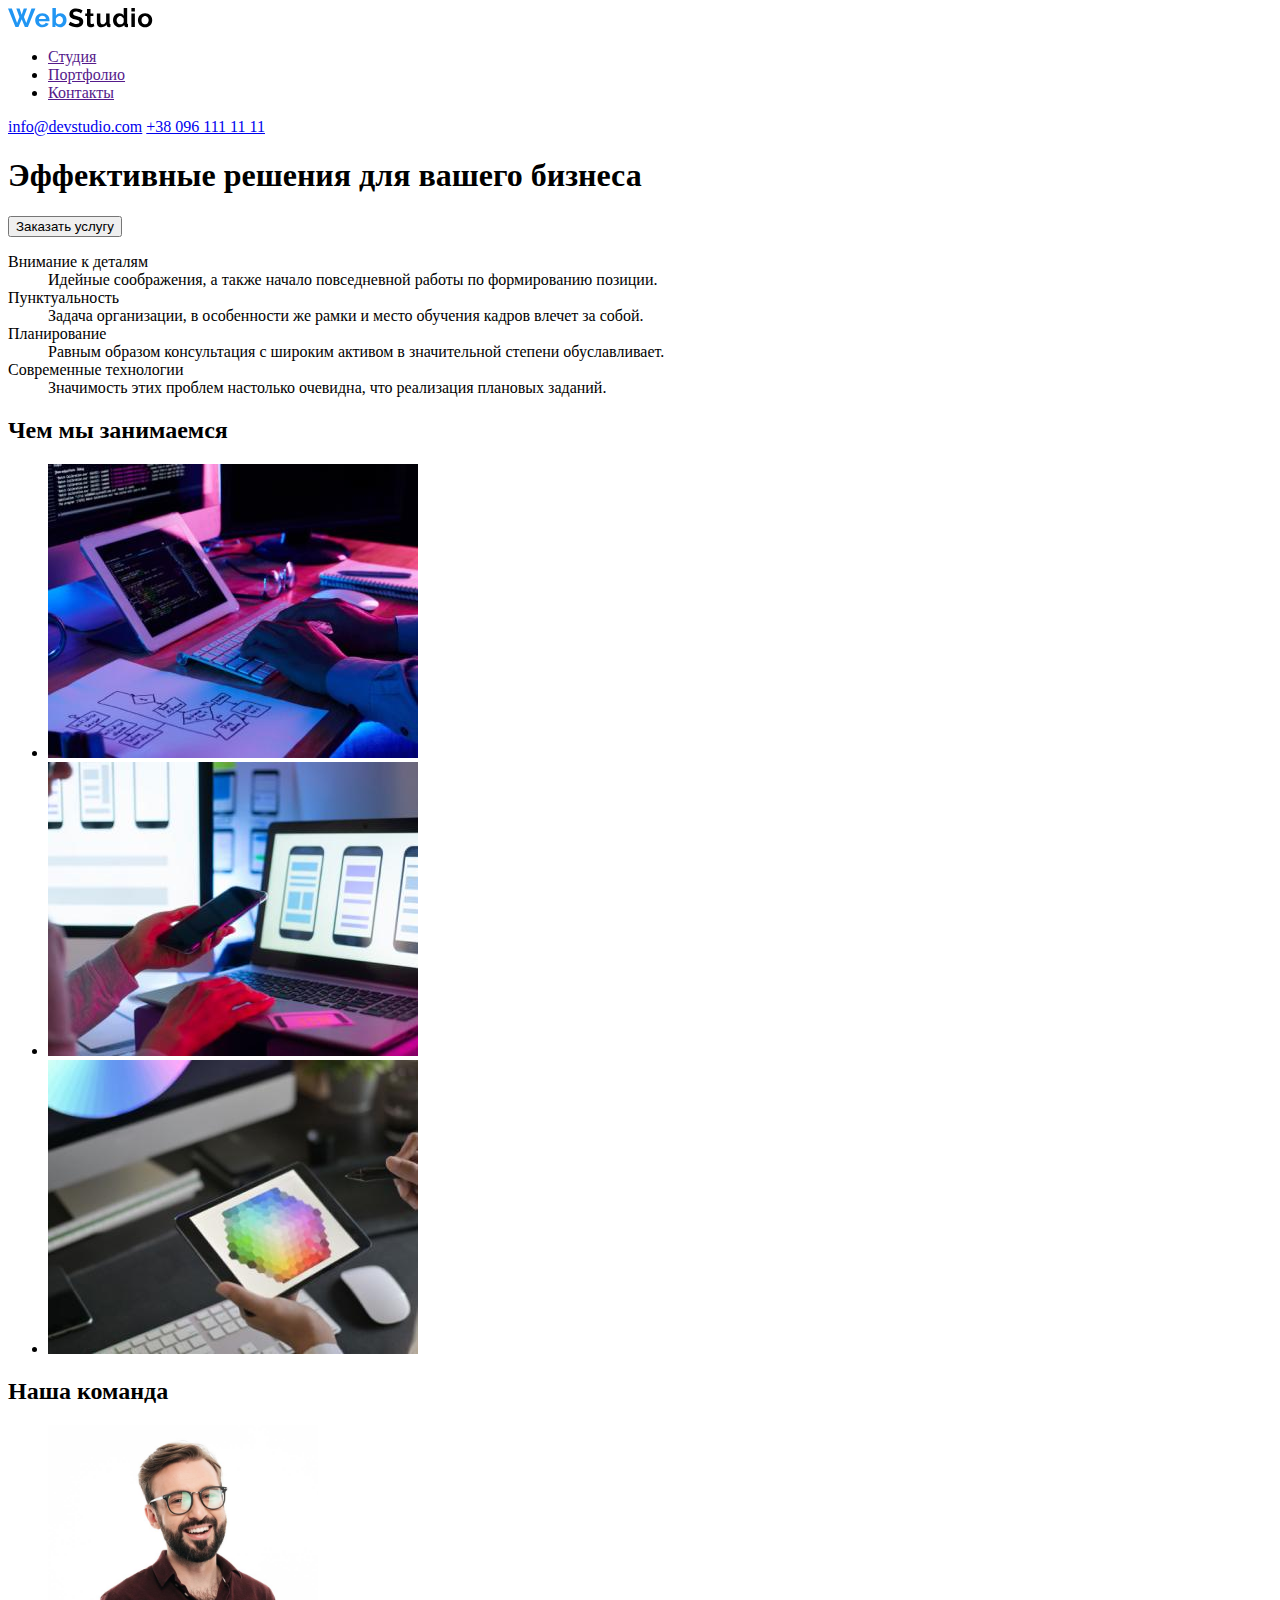
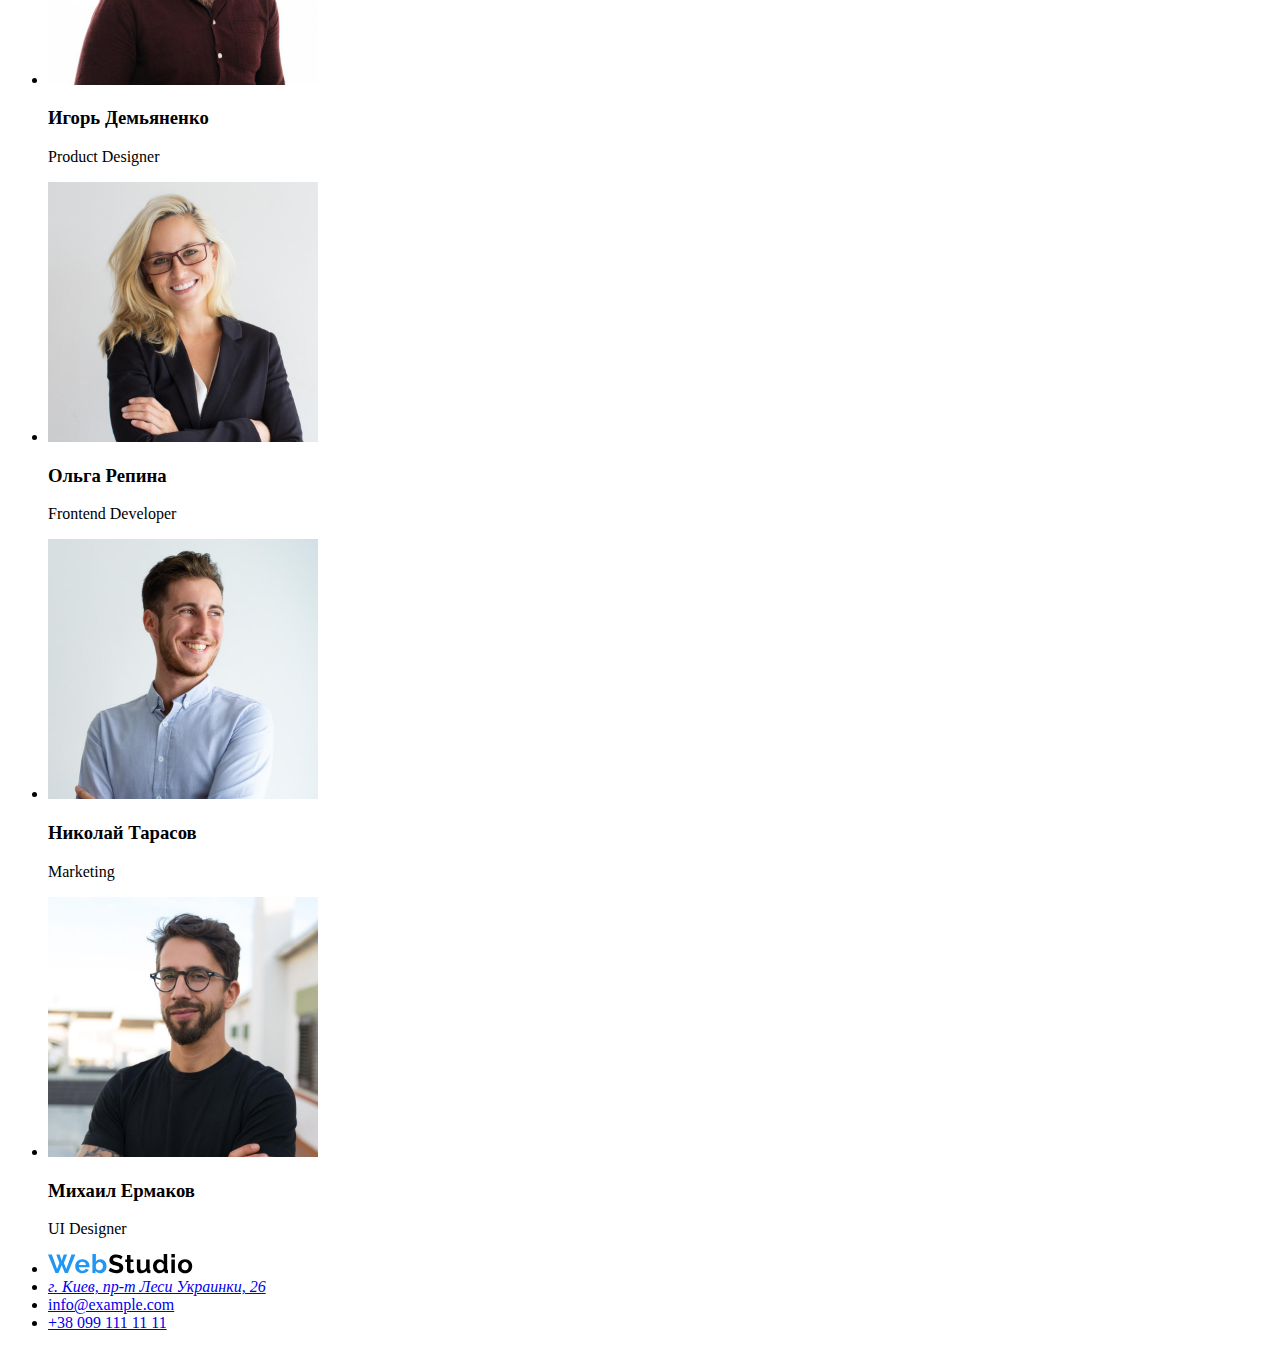
==== index.html @ dc41c631 "goit-markup-hw-02" ====
<!DOCTYPE html>
<html lang="ru">
<head>
    <meta charset="UTF-8">
    <meta http-equiv="X-UA-Compatible" content="IE=edge">
    <meta name="viewport" content="width=device-width, initial-scale=1.0">
    <title>WebStudio</title>
</head>
<body>
    <header>
        <nav>
        <a href=""><img src="/images/WebStudio.svg" alt="logo"></a>
        <ul>
            <li>
                <a href="">Студия</a>
            </li>
            <li>
                <a href="">Портфолио</a>
            </li>
            <li>
                <a href="">Контакты</a>
            </li>
        </ul>
        </nav>
        <a href="mailto:info@devstudio.com">info@devstudio.com</a>
        <a href="tel:+380961111111">+38 096 111 11 11</a>
    </header>
    <main>
        <section>
            <h1>Эффективные решения для вашего бизнеса</h1>
            <button type="button">Заказать услугу</button>
        </section>
        <section>
            <h2 hidden>Описание</h2>
            <dl>
                <dt>Внимание к деталям</dt>
                <dd>Идейные соображения, а также начало повседневной работы по формированию позиции.</dd>
                <dt>Пунктуальность</dt>
                <dd>Задача организации, в особенности же рамки и место обучения кадров влечет за собой.</dd>
                <dt>Планирование</dt>
                <dd>Равным образом консультация с широким активом в значительной степени обуславливает.</dd>
                <dt>Современные технологии</dt>
                <dd>Значимость этих проблем настолько очевидна, что реализация плановых заданий.</dd>
            </dl>
        </section>
        <section>
            <h2>Чем мы занимаемся</h2>
            <ul>
                <li><img 
                    src="/images/about_1.jpg" 
                    alt="computer"
                    width="370"
                    height="294"
                    >
                </li>
                <li><img src="/images/about_2.jpg" 
                    alt="phone"
                    width="370"
                    height="294"
                    >
                </li>
                <li><img src="/images/about_3.jpg"
                     alt="tablet"
                     width="370"
                     height="294"
                    >
                    </li>
            </ul>
        </section>
        <section>
            <h2>Наша команда</h2>
            <ul>
                <li><img src="/images/team_1.jpg" alt="computer" width="270" height="260">
                    <h3>Игорь Демьяненко</h3>
                    <p lang="en">Product Designer</p>
                    
                </li>
                <li><img src="/images/team_2.jpg" alt="phone" width="270" height="260">
                    <h3>Ольга Репина</h3>
                    <p lang="en">Frontend Developer</p>
                </li>
                <li><img src="/images/team_3.jpg" alt="tablet" width="270" height="260">
                    <h3>Николай Тарасов</h3>
                    <p lang="en">Marketing</p>
                </li>
                <li><img src="/images/team_4.jpg" alt="tablet" width="270" height="260">
                    <h3>Михаил Ермаков</h3>
                    <p lang="en">UI Designer</p>
                </li>
            </ul>
        </section>
    </main>
    <footer>
        <ul>
            <li><a href=""><img src="/images/WebStudio.svg" alt="logo"></a>
            </li>
            <li>
                <address>
                    <a href="https://goo.gl/maps/vY3BDn3XB5CnUUM28" target="_blank" rel="noopener noferrer">г. Киев, пр-т Леси Украинки, 26</a>
                </address>
            </li>
            <li>
                <a href="info@example.com">info@example.com</a>
            </li>
            <li>
                <a href="tel:+380991111111">+38 099 111 11 11</a>
            </li>
        </ul>
    </footer>
</body>
</html>
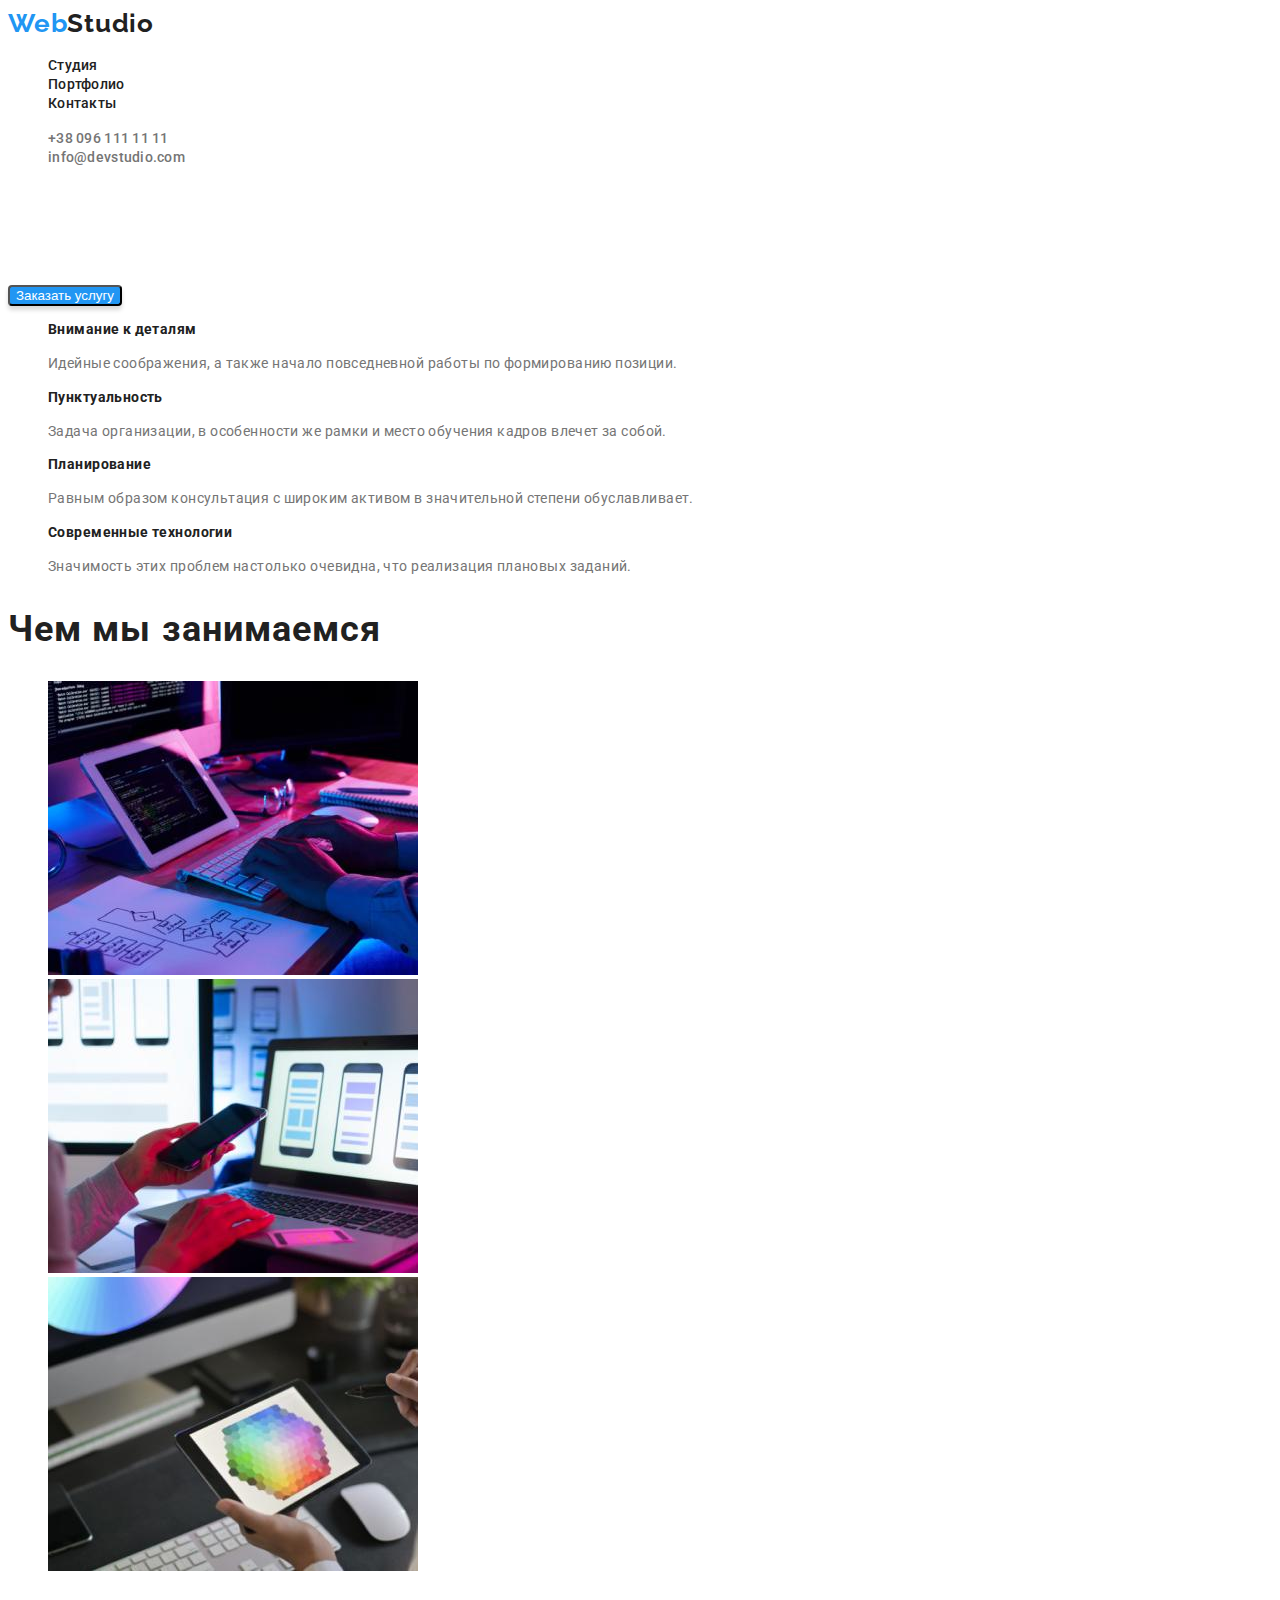
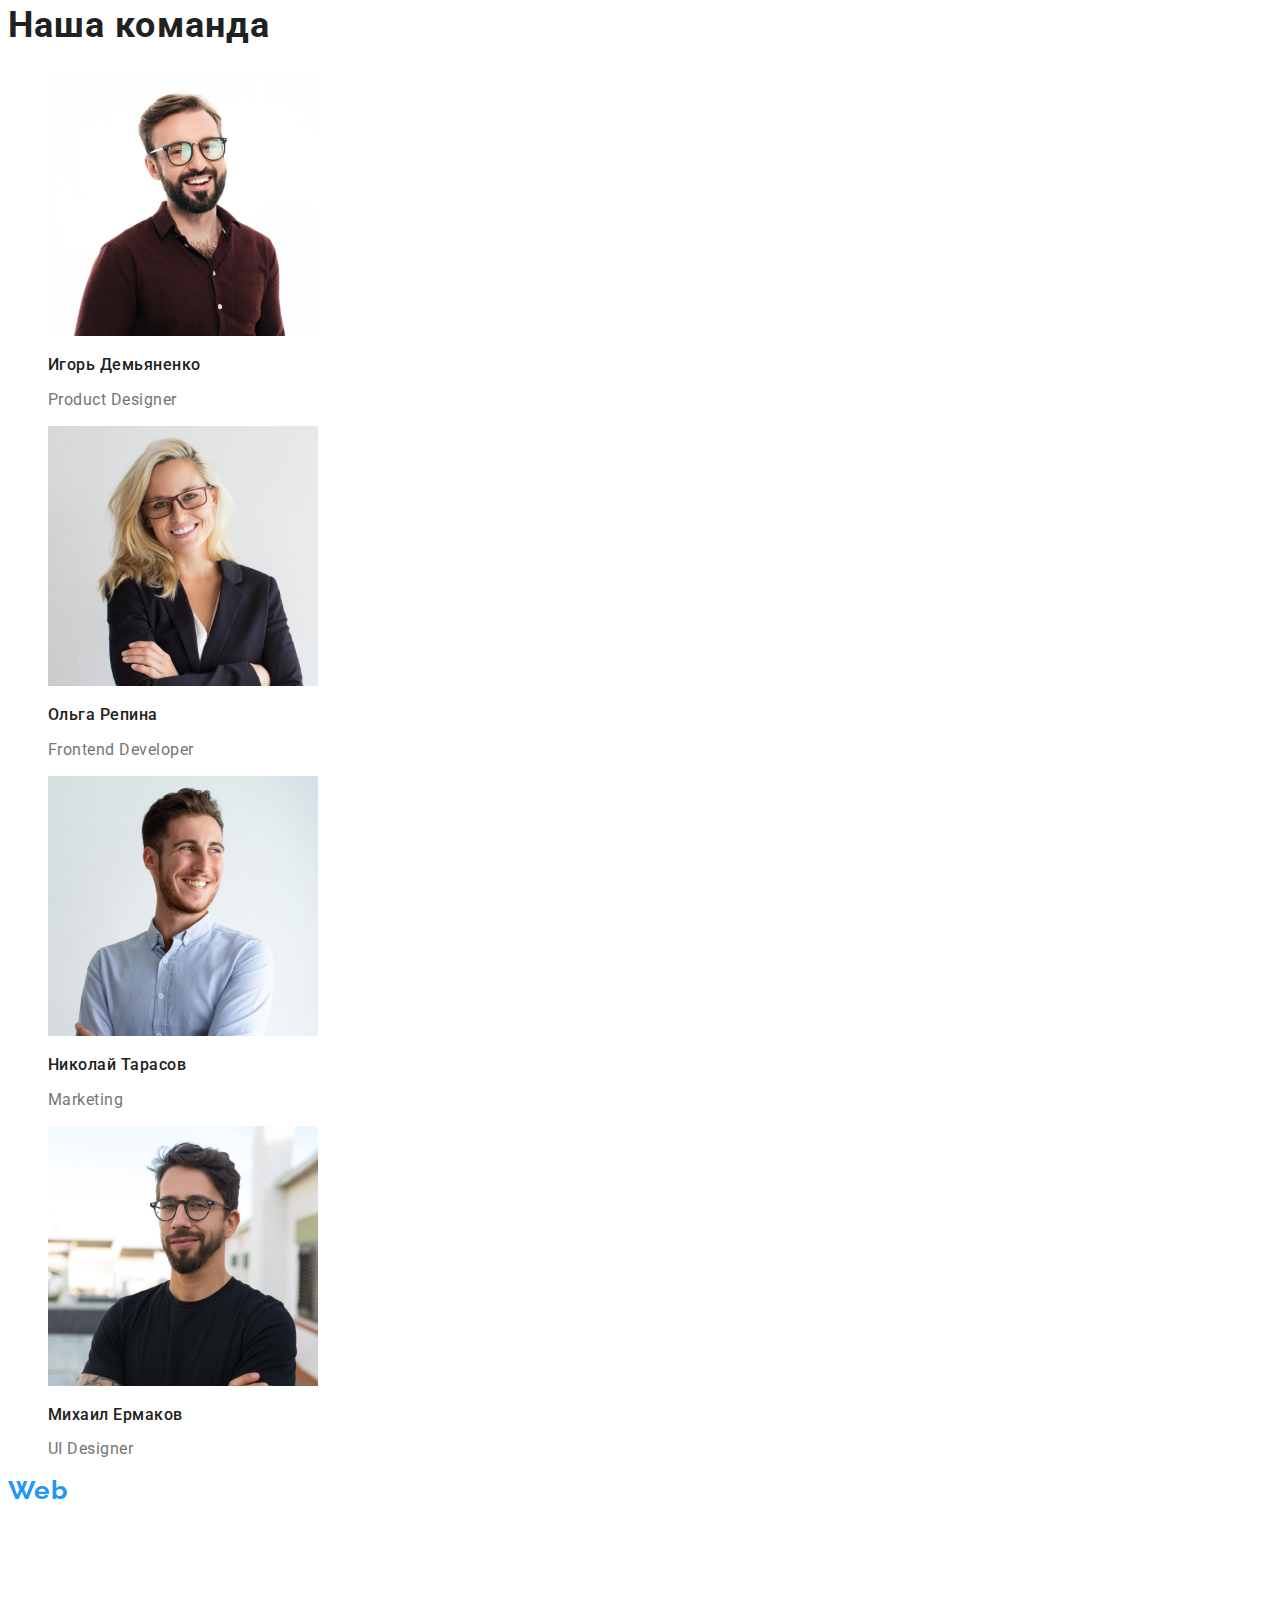
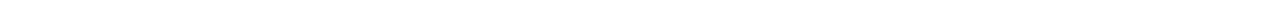
==== commit 53136eb0: "goit-markup-hw-02" ====
--- a/index.html
+++ b/index.html
@@ -5,61 +5,82 @@
     <meta http-equiv="X-UA-Compatible" content="IE=edge">
     <meta name="viewport" content="width=device-width, initial-scale=1.0">
     <title>WebStudio</title>
+    <link rel="preconnect" href="https://fonts.googleapis.com">
+    <link rel="preconnect" href="https://fonts.gstatic.com" crossorigin>
+    <link href="https://fonts.googleapis.com/css2?family=Raleway:wght@700&display=swap" rel="stylesheet">
+    <link rel="preconnect" href="https://fonts.googleapis.com">
+    <link rel="preconnect" href="https://fonts.gstatic.com" crossorigin>
+    <link href="https://fonts.googleapis.com/css2?family=Roboto:wght@400;500;700&display=swap" rel="stylesheet">
+    <link rel="stylesheet" href="/css/styles.css" />
 </head>
 <body>
     <header>
-        <nav>
-        <a href=""><img src="/images/WebStudio.svg" alt="logo"></a>
-        <ul>
+        <nav class="header-nav">
+        <a class="link logo" href=""><span class="logo0" lang="en">Web</span><span class="logo1" lang="en">Studio</span></a>
+        <ul class="list menu-list">
             <li>
-                <a href="">Студия</a>
+                <a class="menu-link link" href="index.html">Студия</a>
             </li>
             <li>
-                <a href="">Портфолио</a>
+                <a class="menu-link link" href="portfolio.html">Портфолио</a>
             </li>
             <li>
-                <a href="">Контакты</a>
+                <a class="menu-link link" href="">Контакты</a>
             </li>
         </ul>
         </nav>
-        <a href="mailto:info@devstudio.com">info@devstudio.com</a>
-        <a href="tel:+380961111111">+38 096 111 11 11</a>
+        <ul class="list menu-list">
+            <li>
+                <a class="header-contact link" href="tel:+380961111111">+38 096 111 11 11</a>
+            </li>
+            <li>
+                <a class="header-contact link" href="mailto:info@devstudio.com">info@devstudio.com</a>
+            </li>
+        </ul>
     </header>
     <main>
         <section>
-            <h1>Эффективные решения для вашего бизнеса</h1>
-            <button type="button">Заказать услугу</button>
+            <h1 class="main-title">Эффективные решения для вашего бизнеса</h1>
+            <button class="btn-title" type="button">Заказать услугу</button>
         </section>
         <section>
             <h2 hidden>Описание</h2>
-            <dl>
-                <dt>Внимание к деталям</dt>
-                <dd>Идейные соображения, а также начало повседневной работы по формированию позиции.</dd>
-                <dt>Пунктуальность</dt>
-                <dd>Задача организации, в особенности же рамки и место обучения кадров влечет за собой.</dd>
-                <dt>Планирование</dt>
-                <dd>Равным образом консультация с широким активом в значительной степени обуславливает.</dd>
-                <dt>Современные технологии</dt>
-                <dd>Значимость этих проблем настолько очевидна, что реализация плановых заданий.</dd>
-            </dl>
+            <ul class="list attribute-list">
+                <li>
+                    <h3 class="attribute-title">Внимание к деталям</h3>
+                    <p class="attribute-body">Идейные соображения, а также начало повседневной работы по формированию позиции.</p>
+                </li>
+                <li>
+                    <h3 class="attribute-title">Пунктуальность</h3>
+                    <p class="attribute-body">Задача организации, в особенности же рамки и место обучения кадров влечет за собой.</p>
+                </li>
+                <li>
+                    <h3 class="attribute-title">Планирование</h3>
+                    <p class="attribute-body">Равным образом консультация с широким активом в значительной степени обуславливает.</p>
+                </li>
+                <li>
+                    <h3 class="attribute-title">Современные технологии</h3>
+                    <p class="attribute-body">Значимость этих проблем настолько очевидна, что реализация плановых заданий.</p>
+                </li>
+            </ul>
         </section>
         <section>
-            <h2>Чем мы занимаемся</h2>
-            <ul>
-                <li><img 
+            <h2 class="second-title">Чем мы занимаемся</h2>
+            <ul class="list working-list">
+                <li class="working-item"><img 
                     src="/images/about_1.jpg" 
                     alt="computer"
                     width="370"
                     height="294"
                     >
                 </li>
-                <li><img src="/images/about_2.jpg" 
+                <li class="working-item"><img src="/images/about_2.jpg" 
                     alt="phone"
                     width="370"
                     height="294"
                     >
                 </li>
-                <li><img src="/images/about_3.jpg"
+                <li class="working-item"><img src="/images/about_3.jpg"
                      alt="tablet"
                      width="370"
                      height="294"
@@ -68,44 +89,41 @@
             </ul>
         </section>
         <section>
-            <h2>Наша команда</h2>
-            <ul>
-                <li><img src="/images/team_1.jpg" alt="computer" width="270" height="260">
-                    <h3>Игорь Демьяненко</h3>
-                    <p lang="en">Product Designer</p>
+            <h2 class="team-title">Наша команда</h2>
+            <ul class="list team-list">
+                <li class="team-item"><img src="/images/team_1.jpg" alt="product_designer" width="270" height="260">
+                    <h3 class="team-name">Игорь Демьяненко</h3>
+                    <p class="team-pos" lang="en">Product Designer</p>
                     
                 </li>
-                <li><img src="/images/team_2.jpg" alt="phone" width="270" height="260">
-                    <h3>Ольга Репина</h3>
-                    <p lang="en">Frontend Developer</p>
+                <li class="team-item"><img src="/images/team_2.jpg" alt="frontend_developer" width="270" height="260">
+                    <h3 class="list team-name">Ольга Репина</h3>
+                    <p class="list team-pos" lang="en">Frontend Developer</p>
                 </li>
-                <li><img src="/images/team_3.jpg" alt="tablet" width="270" height="260">
-                    <h3>Николай Тарасов</h3>
-                    <p lang="en">Marketing</p>
+                <li class="team-item"><img src="/images/team_3.jpg" alt="marketing" width="270" height="260">
+                    <h3 class="team-name">Николай Тарасов</h3>
+                    <p class="team-pos" lang="en">Marketing</p>
                 </li>
-                <li><img src="/images/team_4.jpg" alt="tablet" width="270" height="260">
-                    <h3>Михаил Ермаков</h3>
-                    <p lang="en">UI Designer</p>
+                <li class="team-item"><img src="/images/team_4.jpg" alt="ui_designer" width="270" height="260">
+                    <h3 class="team-name">Михаил Ермаков</h3>
+                    <p class="team-pos" lang="en">UI Designer</p>
                 </li>
             </ul>
         </section>
     </main>
     <footer>
-        <ul>
-            <li><a href=""><img src="/images/WebStudio.svg" alt="logo"></a>
+        <a class="link logo" href=""><span class="logo0" lang="en">Web</span><span class="logo2" lang="en">Studio</span></a>
+        <address>
+                <a class="address-city" href="https://goo.gl/maps/vY3BDn3XB5CnUUM28" target="_blank" rel="noopener noferrer">г. Киев, пр-т Леси Украинки,26</a>
+        <ul class=" list menu-list">
+            <li>
+                <a class="footer-contact link" href="info@example.com">info@example.com</a>
             </li>
             <li>
-                <address>
-                    <a href="https://goo.gl/maps/vY3BDn3XB5CnUUM28" target="_blank" rel="noopener noferrer">г. Киев, пр-т Леси Украинки, 26</a>
-                </address>
-            </li>
-            <li>
-                <a href="info@example.com">info@example.com</a>
-            </li>
-            <li>
-                <a href="tel:+380991111111">+38 099 111 11 11</a>
+                <a class="footer-contact link" href="tel:+380991111111">+38 099 111 11 11</a>
             </li>
         </ul>
+        </address>
     </footer>
 </body>
-</html>+</html> --- a/css/styles.css
+++ b/css/styles.css
@@ -0,0 +1,200 @@
+:root {
+  --header-color: #212121;
+  --logo-color: #2196f3;
+  --primary-title-color: #212121;
+  --second-title-color: #ffffff;
+  --primary-text-color: #757575;
+  --second-text-color: #ffffff;
+  --accent-text-color: #2196f3;
+}
+
+body {
+  font-family: "Roboto", sans-serif;
+}
+
+.list {
+  list-style: none;
+}
+
+.link {
+  text-decoration: none;
+}
+
+/*Studio-header*/
+
+.logo0 {
+  font-family: "Raleway";
+  font-style: normal;
+  font-weight: bold;
+  font-size: 26px;
+  line-height: 1.19;
+  letter-spacing: 0.03em;
+  color: var(--logo-color);
+}
+
+.logo1 {
+  font-family: "Raleway";
+  font-style: normal;
+  font-weight: bold;
+  font-size: 26px;
+  line-height: 1.19;
+  letter-spacing: 0.03em;
+  color: var(--primary-title-color);
+}
+
+.menu-link {
+  font-weight: 500;
+  font-size: 14px;
+  line-height: 1.14;
+  letter-spacing: 0.02em;
+  color: var(--header-color);
+}
+
+.menu-link:hover,
+.menu-link:focus {
+  color: var(--accent-text-color);
+}
+
+.header-contact:hover,
+.header-contact:focus {
+  color: var(--accent-text-color);
+}
+
+.header-contact {
+  font-weight: 500;
+  font-size: 14px;
+  line-height: 1.14;
+  letter-spacing: 0.02em;
+  color: var(--primary-text-color);
+}
+
+/*Studio-main*/
+
+.main-title {
+  font-weight: 900;
+  font-size: 44px;
+  line-height: 1.36;
+  letter-spacing: 0.06em;
+  color: var(--second-title-color);
+}
+
+.btn-title {
+  background: #2196f3;
+  box-shadow: 0px 4px 4px rgba(0, 0, 0, 0.15);
+  border-radius: 4px;
+  color: var(--second-title-color);
+}
+
+.attribute-title {
+  font-weight: bold;
+  font-size: 14px;
+  line-height: 1.14;
+  letter-spacing: 0.03em;
+  color: var(--primary-title-color);
+}
+
+.attribute-body {
+  font-size: 14px;
+  line-height: 1.71;
+  letter-spacing: 0.03em;
+  color: var(--primary-text-color);
+}
+
+.second-title {
+  font-weight: bold;
+  font-size: 36px;
+  line-height: 1.16;
+  letter-spacing: 0.03em;
+  color: var(--primary-title-color);
+}
+
+.team-title {
+  font-weight: bold;
+  font-size: 36px;
+  line-height: 1.16;
+  letter-spacing: 0.03em;
+  color: var(--primary-title-color);
+}
+
+.team-name {
+  font-weight: 500;
+  font-size: 16px;
+  line-height: 1.18;
+  letter-spacing: 0.03em;
+  color: var(--primary-title-color);
+}
+
+.team-pos {
+  font-size: 16px;
+  line-height: 1.18;
+  letter-spacing: 0.03em;
+  color: var(--primary-text-color);
+}
+
+/*Studio-footer*/
+
+.logo2 {
+  font-family: "Raleway";
+  font-style: normal;
+  font-weight: bold;
+  font-size: 26px;
+  line-height: 1.19;
+  letter-spacing: 0.03em;
+  color: var(--second-title-color);
+}
+
+.address-city {
+  font-weight: normal;
+  font-size: 14px;
+  line-height: 1.71;
+  letter-spacing: 0.03em;
+  color: var(--second-text-color);
+}
+
+.footer-contact {
+  font-weight: 500;
+  font-size: 14px;
+  line-height: 1.71;
+  letter-spacing: 0.03em;
+  color: rgba(255, 255, 255, 0.6);
+}
+
+.footer-contact:hover,
+.footer-contact:focus {
+  color: var(--accent-text-color);
+}
+
+/*Portfolio-main*/
+
+.btn-menu {
+  font-weight: 500;
+  font-size: 16px;
+  line-height: 1.62;
+  letter-spacing: 0.03em;
+  color: var(--primary-title-color);
+}
+
+.btn-item {
+  background-color: #f5f4fa;
+}
+
+.btn-item:hover,
+.btn-item:focus {
+  color: var(--second-title-color);
+  background-color: var(--accent-text-color);
+}
+
+.project-title {
+  font-weight: bold;
+  font-size: 18px;
+  line-height: 2;
+  letter-spacing: 0.06em;
+  color: var(--primary-title-color);
+}
+
+.project-body {
+  font-size: 16px;
+  line-height: 1.87;
+  letter-spacing: 0.03em;
+  color: var(--primary-text-color);
+}
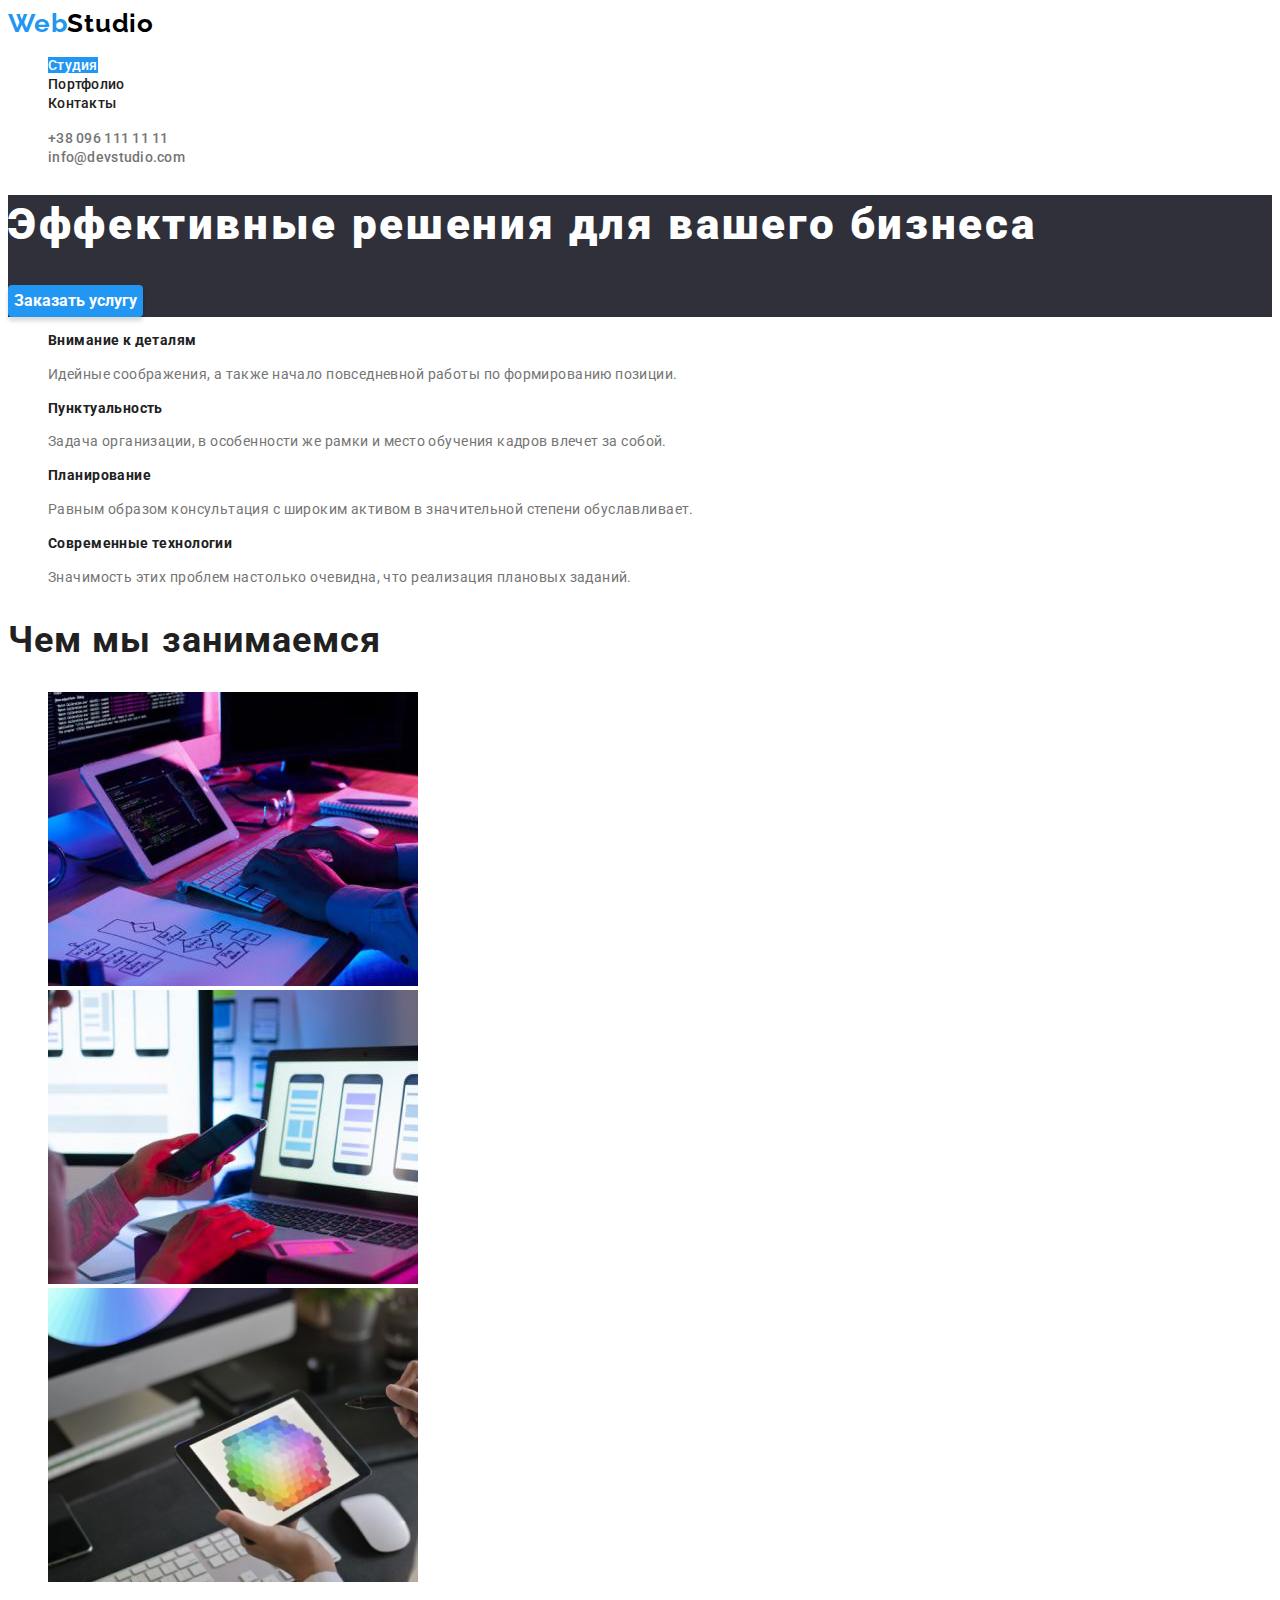
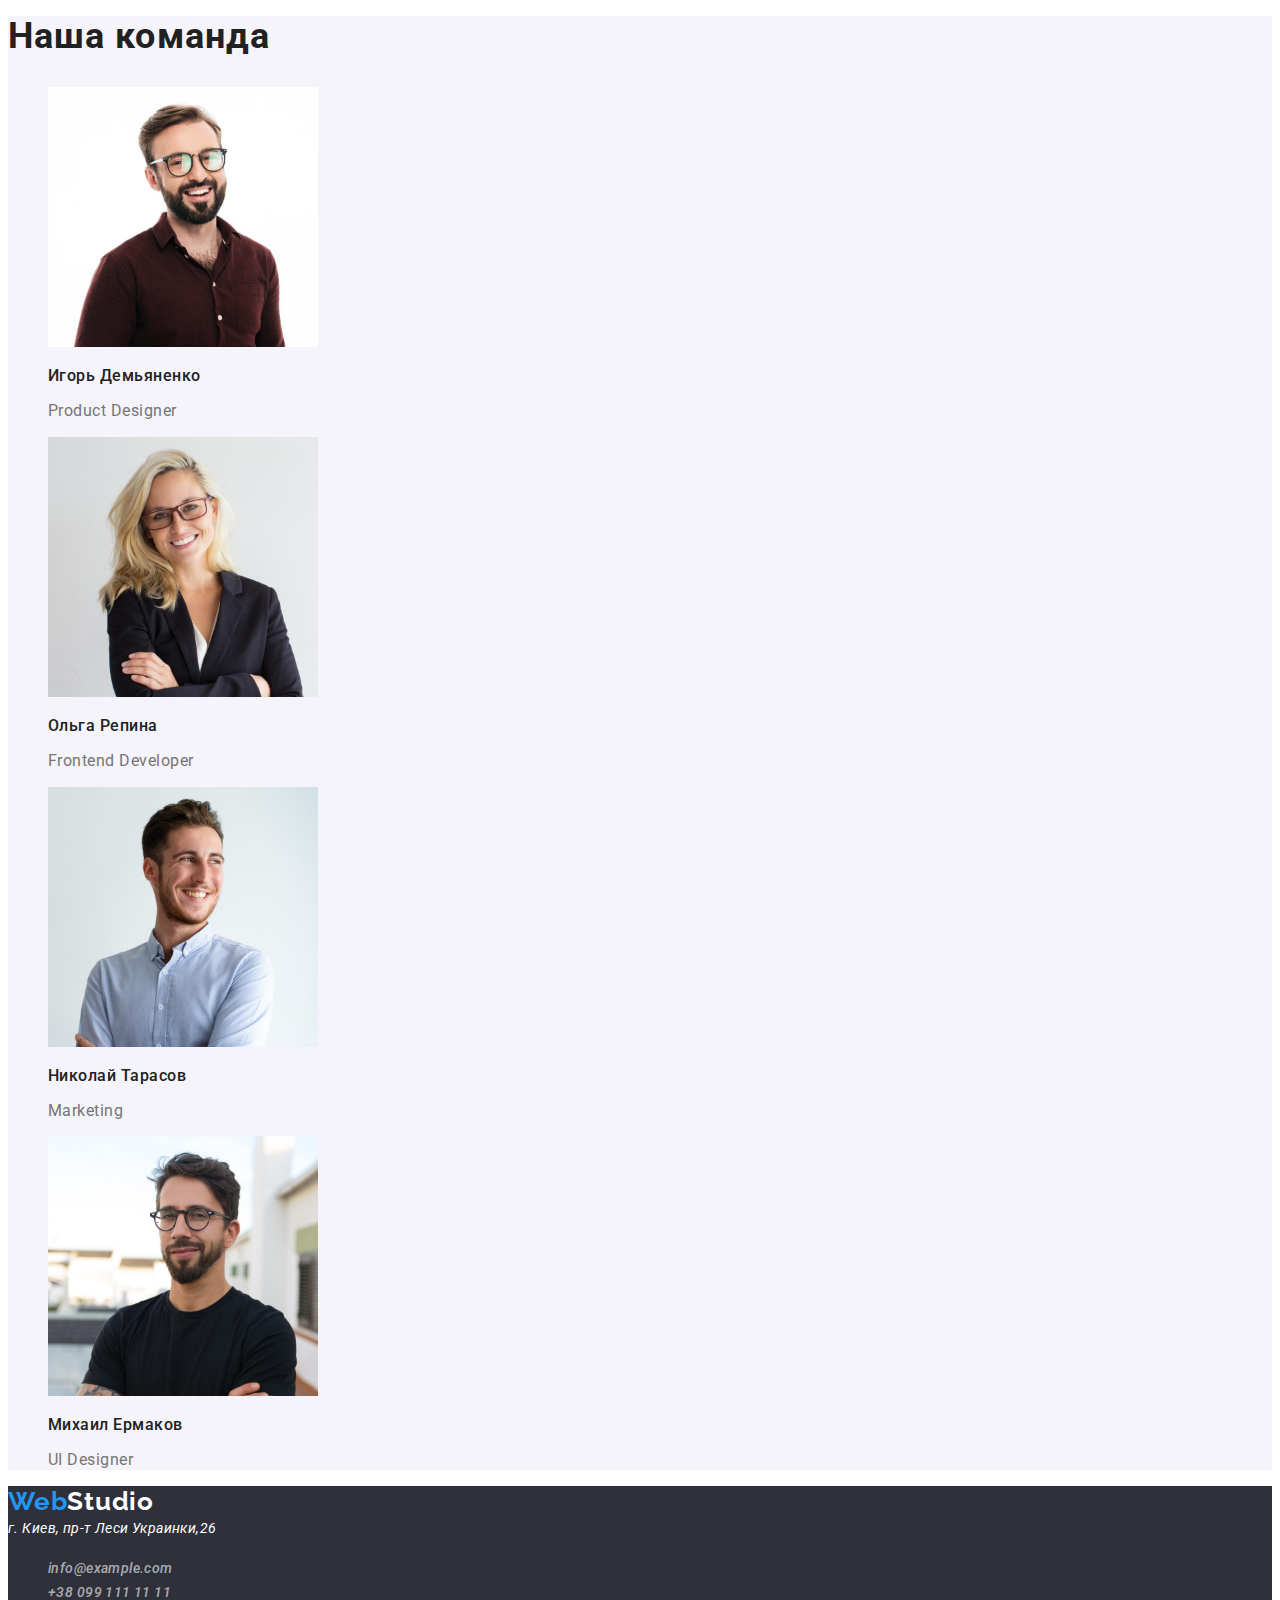
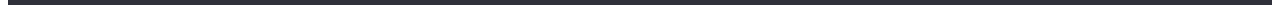
==== commit 4ecbdccf: "goit-markup-hw-02" ====
--- a/index.html
+++ b/index.html
@@ -7,19 +7,16 @@
     <title>WebStudio</title>
     <link rel="preconnect" href="https://fonts.googleapis.com">
     <link rel="preconnect" href="https://fonts.gstatic.com" crossorigin>
-    <link href="https://fonts.googleapis.com/css2?family=Raleway:wght@700&display=swap" rel="stylesheet">
-    <link rel="preconnect" href="https://fonts.googleapis.com">
-    <link rel="preconnect" href="https://fonts.gstatic.com" crossorigin>
-    <link href="https://fonts.googleapis.com/css2?family=Roboto:wght@400;500;700&display=swap" rel="stylesheet">
-    <link rel="stylesheet" href="/css/styles.css" />
+    <link href="https://fonts.googleapis.com/css2?family=Raleway:wght@700&family=Roboto:wght@400;500;700;900&display=swap" rel="stylesheet">
+    <link rel="stylesheet" href="./css/styles.css" />
 </head>
 <body>
     <header>
         <nav class="header-nav">
-        <a class="link logo" href=""><span class="logo0" lang="en">Web</span><span class="logo1" lang="en">Studio</span></a>
+        <a class="link logo" href="">Web<span class="logo1" lang="en">Studio</span></a>
         <ul class="list menu-list">
             <li>
-                <a class="menu-link link" href="index.html">Студия</a>
+                <a class="menu-link link current" href="index.html">Студия</a>
             </li>
             <li>
                 <a class="menu-link link" href="portfolio.html">Портфолио</a>
@@ -39,12 +36,12 @@
         </ul>
     </header>
     <main>
-        <section>
+        <section class ="hero">
             <h1 class="main-title">Эффективные решения для вашего бизнеса</h1>
             <button class="btn-title" type="button">Заказать услугу</button>
         </section>
         <section>
-            <h2 hidden>Описание</h2>
+            <h1 hidden>Описание</h2>
             <ul class="list attribute-list">
                 <li>
                     <h3 class="attribute-title">Внимание к деталям</h3>
@@ -88,7 +85,7 @@
                     </li>
             </ul>
         </section>
-        <section>
+        <section class="team">
             <h2 class="team-title">Наша команда</h2>
             <ul class="list team-list">
                 <li class="team-item"><img src="/images/team_1.jpg" alt="product_designer" width="270" height="260">
@@ -111,10 +108,10 @@
             </ul>
         </section>
     </main>
-    <footer>
-        <a class="link logo" href=""><span class="logo0" lang="en">Web</span><span class="logo2" lang="en">Studio</span></a>
+    <footer class ="hero">
+        <a class="link logo" href="">Web<span class="logo2" lang="en">Studio</span></a>
         <address>
-                <a class="address-city" href="https://goo.gl/maps/vY3BDn3XB5CnUUM28" target="_blank" rel="noopener noferrer">г. Киев, пр-т Леси Украинки,26</a>
+                <a class="address-city link" href="https://goo.gl/maps/vY3BDn3XB5CnUUM28">г. Киев, пр-т Леси Украинки,26</a>
         <ul class=" list menu-list">
             <li>
                 <a class="footer-contact link" href="info@example.com">info@example.com</a>
--- a/css/styles.css
+++ b/css/styles.css
@@ -1,15 +1,18 @@
 :root {
   --header-color: #212121;
   --logo-color: #2196f3;
-  --primary-title-color: #212121;
-  --second-title-color: #ffffff;
+  --logo1-color: #000000;
+  --hero-color: #2f303a;
+  --primary-title-color: #ffffff;
   --primary-text-color: #757575;
-  --second-text-color: #ffffff;
-  --accent-text-color: #2196f3;
+  --btn-item-color: #f5f4fa;
+  --footer-contact: rgba(255, 255, 255, 0.6);
+  --team-color: #f5f4fa;
 }
 
 body {
   font-family: "Roboto", sans-serif;
+  color: var(--header-color);
 }
 
 .list {
@@ -22,7 +25,7 @@
 
 /*Studio-header*/
 
-.logo0 {
+.logo {
   font-family: "Raleway";
   font-style: normal;
   font-weight: bold;
@@ -33,13 +36,13 @@
 }
 
 .logo1 {
-  font-family: "Raleway";
+  font-family: Raleway;
   font-style: normal;
   font-weight: bold;
   font-size: 26px;
   line-height: 1.19;
   letter-spacing: 0.03em;
-  color: var(--primary-title-color);
+  color: var(--logo1-color);
 }
 
 .menu-link {
@@ -50,14 +53,17 @@
   color: var(--header-color);
 }
 
+.current:hover {
+  color: var(--logo-color);
+}
+
 .menu-link:hover,
-.menu-link:focus {
-  color: var(--accent-text-color);
-}
-
+.menu-link:focus,
 .header-contact:hover,
-.header-contact:focus {
-  color: var(--accent-text-color);
+.header-contact:focus,
+.footer-contact:hover,
+.footer-contact:focus {
+  color: var(--logo-color);
 }
 
 .header-contact {
@@ -69,20 +75,31 @@
 }
 
 /*Studio-main*/
+
+.hero {
+  background-color: var(--hero-color);
+}
 
 .main-title {
   font-weight: 900;
   font-size: 44px;
   line-height: 1.36;
   letter-spacing: 0.06em;
-  color: var(--second-title-color);
+  color: var(--primary-title-color);
 }
 
 .btn-title {
-  background: #2196f3;
+  font-family: "Roboto";
+  font-style: normal;
+  font-weight: bold;
+  font-size: 16px;
+  line-height: 1.87;
+  background: var(--logo-color);
   box-shadow: 0px 4px 4px rgba(0, 0, 0, 0.15);
+  border: 0;
   border-radius: 4px;
-  color: var(--second-title-color);
+  color: var(--primary-title-color);
+  cursor: pointer;
 }
 
 .attribute-title {
@@ -90,7 +107,7 @@
   font-size: 14px;
   line-height: 1.14;
   letter-spacing: 0.03em;
-  color: var(--primary-title-color);
+  color: var(--header-color);
 }
 
 .attribute-body {
@@ -105,15 +122,19 @@
   font-size: 36px;
   line-height: 1.16;
   letter-spacing: 0.03em;
-  color: var(--primary-title-color);
-}
-
-.team-title {
+  color: var(--header-color);
+}
+
+.team {
+  background-color: #f5f4fa;
+}
+
+.team .team-title {
   font-weight: bold;
   font-size: 36px;
   line-height: 1.16;
   letter-spacing: 0.03em;
-  color: var(--primary-title-color);
+  color: var(--header-color);
 }
 
 .team-name {
@@ -121,7 +142,7 @@
   font-size: 16px;
   line-height: 1.18;
   letter-spacing: 0.03em;
-  color: var(--primary-title-color);
+  color: var(--header-color);
 }
 
 .team-pos {
@@ -140,7 +161,7 @@
   font-size: 26px;
   line-height: 1.19;
   letter-spacing: 0.03em;
-  color: var(--second-title-color);
+  color: var(--primary-title-color);
 }
 
 .address-city {
@@ -148,7 +169,7 @@
   font-size: 14px;
   line-height: 1.71;
   letter-spacing: 0.03em;
-  color: var(--second-text-color);
+  color: var(--primary-title-color);
 }
 
 .footer-contact {
@@ -156,32 +177,36 @@
   font-size: 14px;
   line-height: 1.71;
   letter-spacing: 0.03em;
-  color: rgba(255, 255, 255, 0.6);
-}
-
-.footer-contact:hover,
-.footer-contact:focus {
-  color: var(--accent-text-color);
+  color: var(--footer-contact);
 }
 
 /*Portfolio-main*/
 
 .btn-menu {
+  font-family: Roboto;
+  font-style: normal;
   font-weight: 500;
   font-size: 16px;
   line-height: 1.62;
   letter-spacing: 0.03em;
-  color: var(--primary-title-color);
+  color: var(--header-color);
 }
 
 .btn-item {
-  background-color: #f5f4fa;
+  border-radius: 4px;
+  border: 0;
+  background-color: var(--btn-item-color);
+  cursor: pointer;
 }
 
 .btn-item:hover,
 .btn-item:focus {
-  color: var(--second-title-color);
-  background-color: var(--accent-text-color);
+  color: var(--primary-title-color);
+  background-color: var(--logo-color);
+}
+
+.btn-item:active {
+  background-color: var(--logo-color);
 }
 
 .project-title {
@@ -189,7 +214,7 @@
   font-size: 18px;
   line-height: 2;
   letter-spacing: 0.06em;
-  color: var(--primary-title-color);
+  color: var(--header-color);
 }
 
 .project-body {
@@ -198,3 +223,15 @@
   letter-spacing: 0.03em;
   color: var(--primary-text-color);
 }
+
+.active,
+.btn-item:hover {
+  color: var(--primary-title-color);
+  background-color: var(--logo-color);
+}
+
+.current,
+.menu-link:hover {
+  color: var(--primary-title-color);
+  background-color: var(--logo-color);
+}
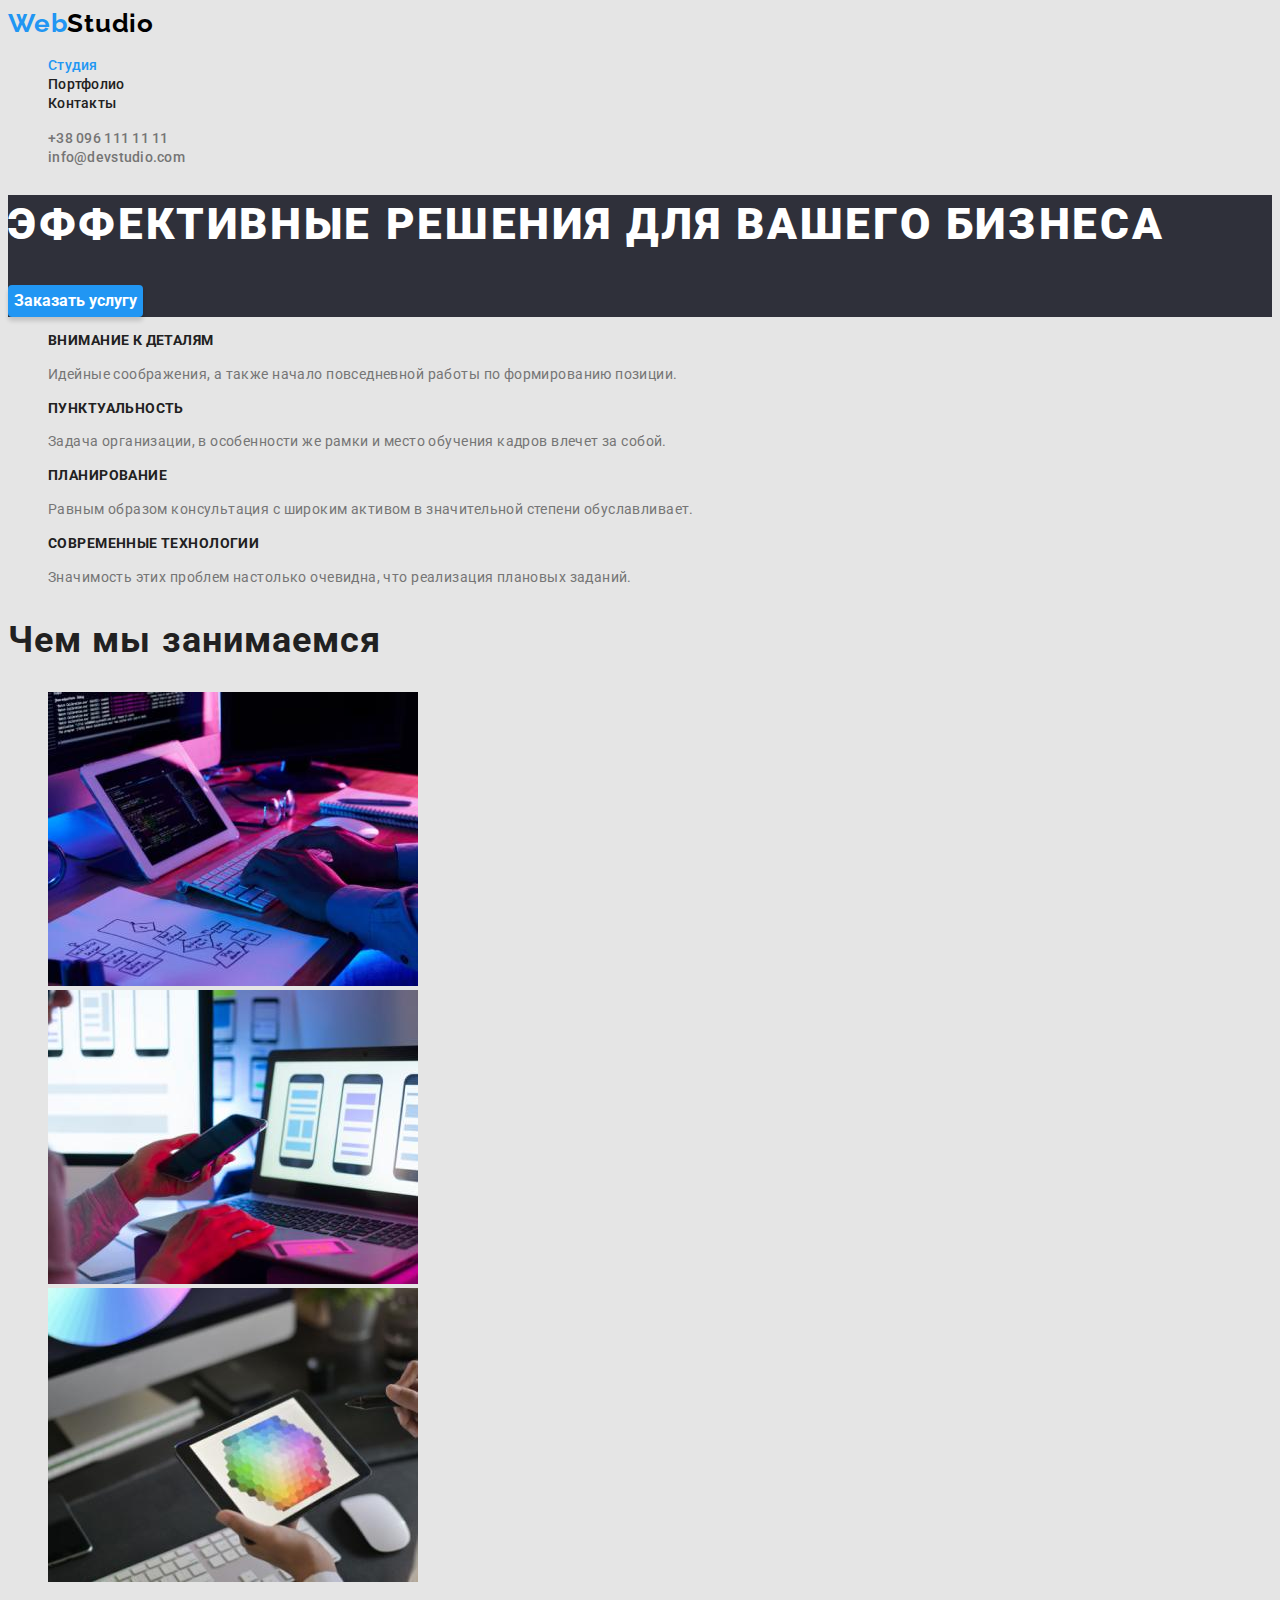
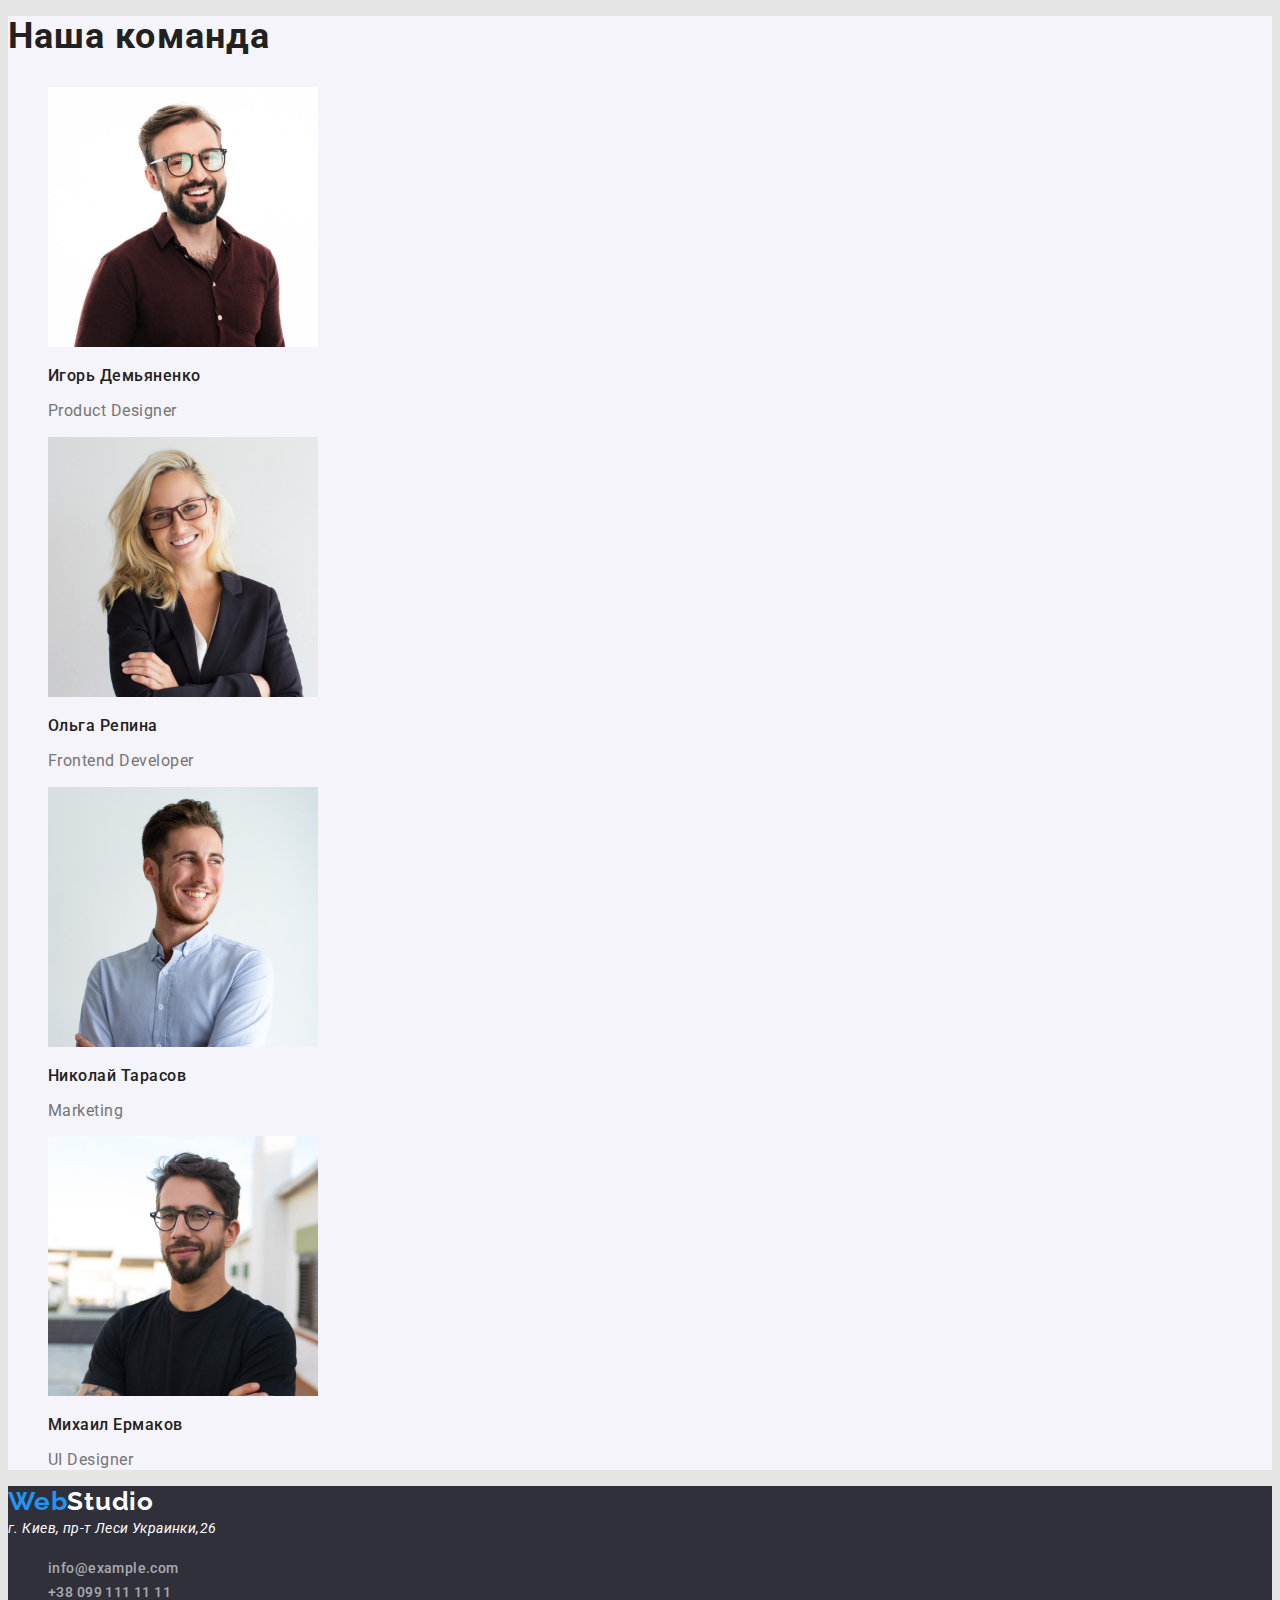
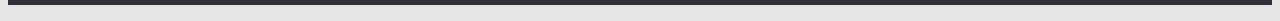
==== commit c199f1dc: "goit-markup-hw-02" ====
--- a/index.html
+++ b/index.html
@@ -65,19 +65,19 @@
             <h2 class="second-title">Чем мы занимаемся</h2>
             <ul class="list working-list">
                 <li class="working-item"><img 
-                    src="/images/about_1.jpg" 
+                    src="./images/about_1.jpg" 
                     alt="computer"
                     width="370"
                     height="294"
                     >
                 </li>
-                <li class="working-item"><img src="/images/about_2.jpg" 
+                <li class="working-item"><img src="./images/about_2.jpg" 
                     alt="phone"
                     width="370"
                     height="294"
                     >
                 </li>
-                <li class="working-item"><img src="/images/about_3.jpg"
+                <li class="working-item"><img src="./images/about_3.jpg"
                      alt="tablet"
                      width="370"
                      height="294"
@@ -88,20 +88,20 @@
         <section class="team">
             <h2 class="team-title">Наша команда</h2>
             <ul class="list team-list">
-                <li class="team-item"><img src="/images/team_1.jpg" alt="product_designer" width="270" height="260">
+                <li class="team-item"><img src="./images/team_1.jpg" alt="product_designer" width="270" height="260">
                     <h3 class="team-name">Игорь Демьяненко</h3>
                     <p class="team-pos" lang="en">Product Designer</p>
                     
                 </li>
-                <li class="team-item"><img src="/images/team_2.jpg" alt="frontend_developer" width="270" height="260">
+                <li class="team-item"><img src="./images/team_2.jpg" alt="frontend_developer" width="270" height="260">
                     <h3 class="list team-name">Ольга Репина</h3>
                     <p class="list team-pos" lang="en">Frontend Developer</p>
                 </li>
-                <li class="team-item"><img src="/images/team_3.jpg" alt="marketing" width="270" height="260">
+                <li class="team-item"><img src="./images/team_3.jpg" alt="marketing" width="270" height="260">
                     <h3 class="team-name">Николай Тарасов</h3>
                     <p class="team-pos" lang="en">Marketing</p>
                 </li>
-                <li class="team-item"><img src="/images/team_4.jpg" alt="ui_designer" width="270" height="260">
+                <li class="team-item"><img src="./images/team_4.jpg" alt="ui_designer" width="270" height="260">
                     <h3 class="team-name">Михаил Ермаков</h3>
                     <p class="team-pos" lang="en">UI Designer</p>
                 </li>
@@ -114,10 +114,10 @@
                 <a class="address-city link" href="https://goo.gl/maps/vY3BDn3XB5CnUUM28">г. Киев, пр-т Леси Украинки,26</a>
         <ul class=" list menu-list">
             <li>
-                <a class="footer-contact link" href="info@example.com">info@example.com</a>
+                <a class="link footer-contact" href="info@example.com">info@example.com</a>
             </li>
             <li>
-                <a class="footer-contact link" href="tel:+380991111111">+38 099 111 11 11</a>
+                <a class="link footer-contact" href="tel:+380991111111">+38 099 111 11 11</a>
             </li>
         </ul>
         </address>
--- a/css/styles.css
+++ b/css/styles.css
@@ -8,11 +8,13 @@
   --btn-item-color: #f5f4fa;
   --footer-contact: rgba(255, 255, 255, 0.6);
   --team-color: #f5f4fa;
+  --background-color: #e5e5e5;
 }
 
 body {
   font-family: "Roboto", sans-serif;
   color: var(--header-color);
+  background-color: var(--background-color);
 }
 
 .list {
@@ -69,6 +71,7 @@
 .header-contact {
   font-weight: 500;
   font-size: 14px;
+  font-style: normal;
   line-height: 1.14;
   letter-spacing: 0.02em;
   color: var(--primary-text-color);
@@ -85,6 +88,7 @@
   font-size: 44px;
   line-height: 1.36;
   letter-spacing: 0.06em;
+  text-transform: uppercase;
   color: var(--primary-title-color);
 }
 
@@ -107,6 +111,7 @@
   font-size: 14px;
   line-height: 1.14;
   letter-spacing: 0.03em;
+  text-transform: uppercase;
   color: var(--header-color);
 }
 
@@ -175,6 +180,7 @@
 .footer-contact {
   font-weight: 500;
   font-size: 14px;
+  font-style: normal;
   line-height: 1.71;
   letter-spacing: 0.03em;
   color: var(--footer-contact);
@@ -182,17 +188,13 @@
 
 /*Portfolio-main*/
 
-.btn-menu {
+.btn-item {
   font-family: Roboto;
   font-style: normal;
   font-weight: 500;
   font-size: 16px;
   line-height: 1.62;
   letter-spacing: 0.03em;
-  color: var(--header-color);
-}
-
-.btn-item {
   border-radius: 4px;
   border: 0;
   background-color: var(--btn-item-color);
@@ -232,6 +234,5 @@
 
 .current,
 .menu-link:hover {
-  color: var(--primary-title-color);
-  background-color: var(--logo-color);
-}
+  color: var(--logo-color);
+}
